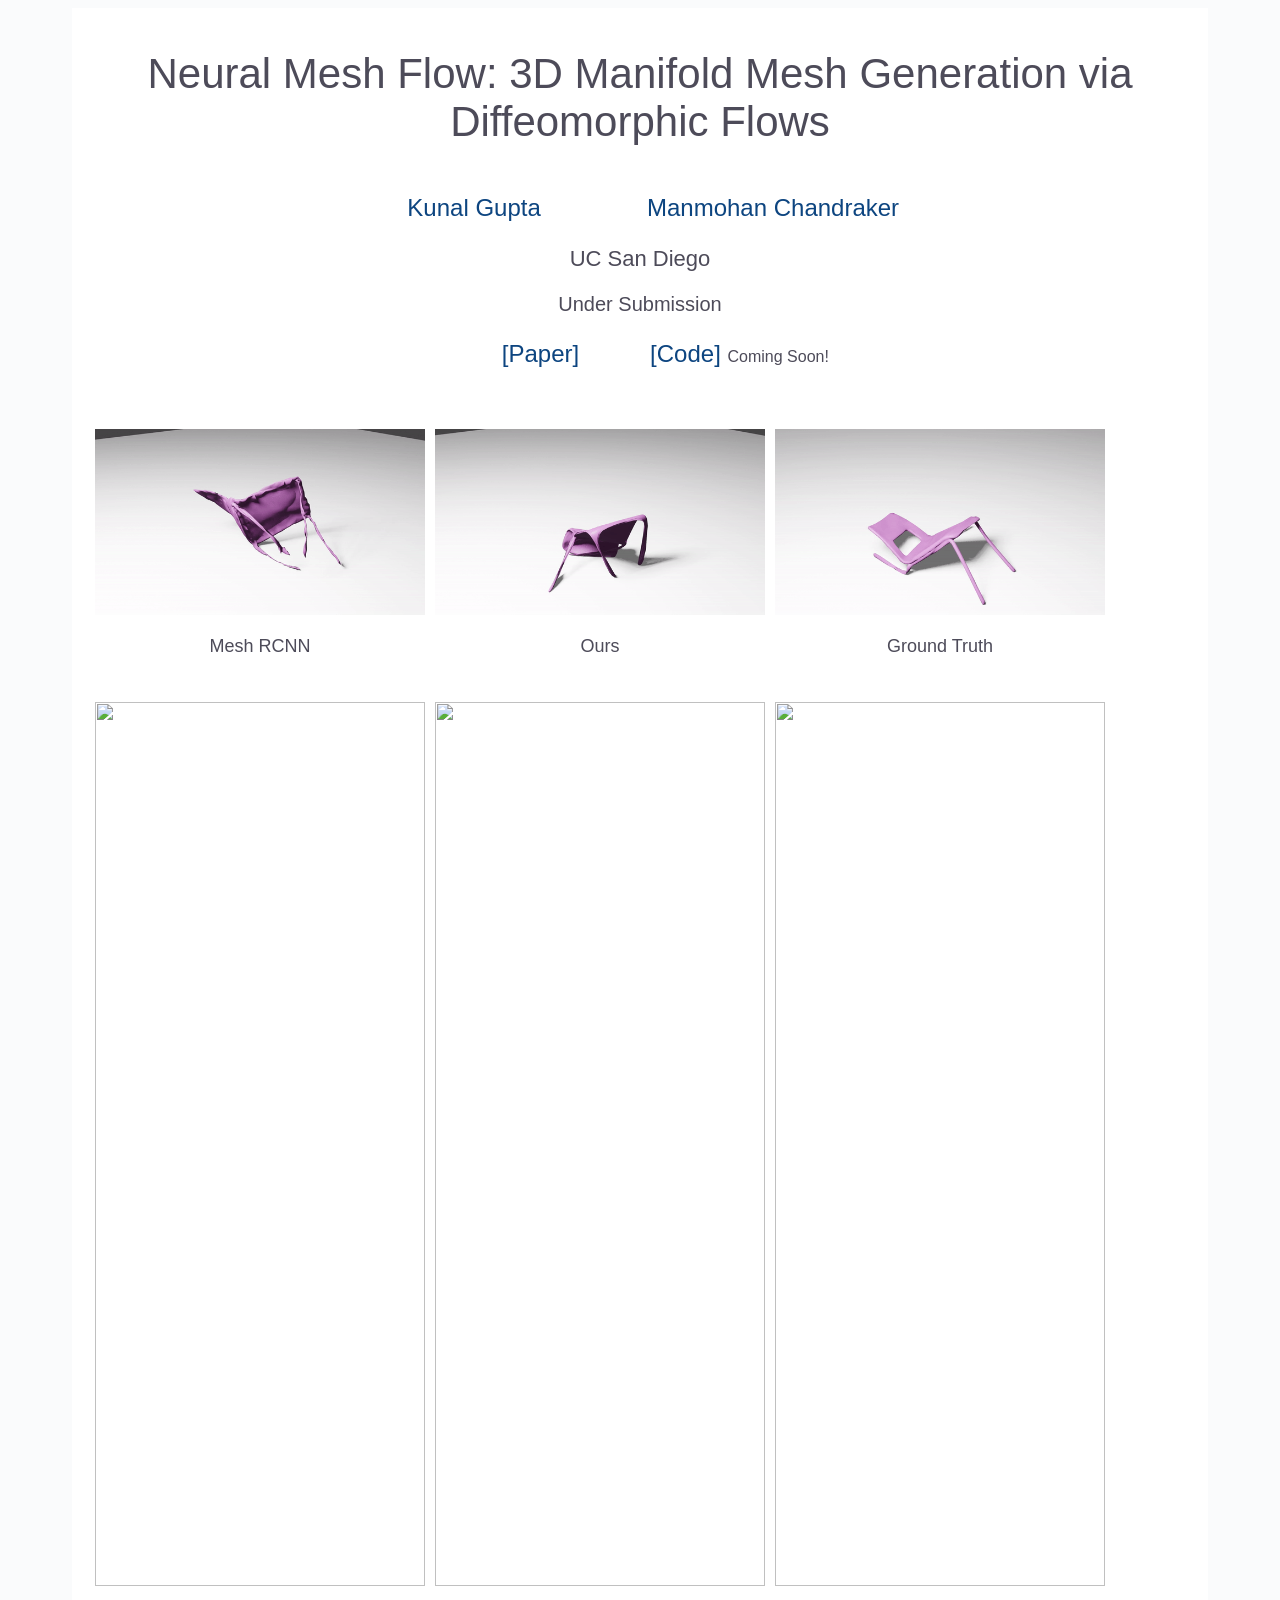
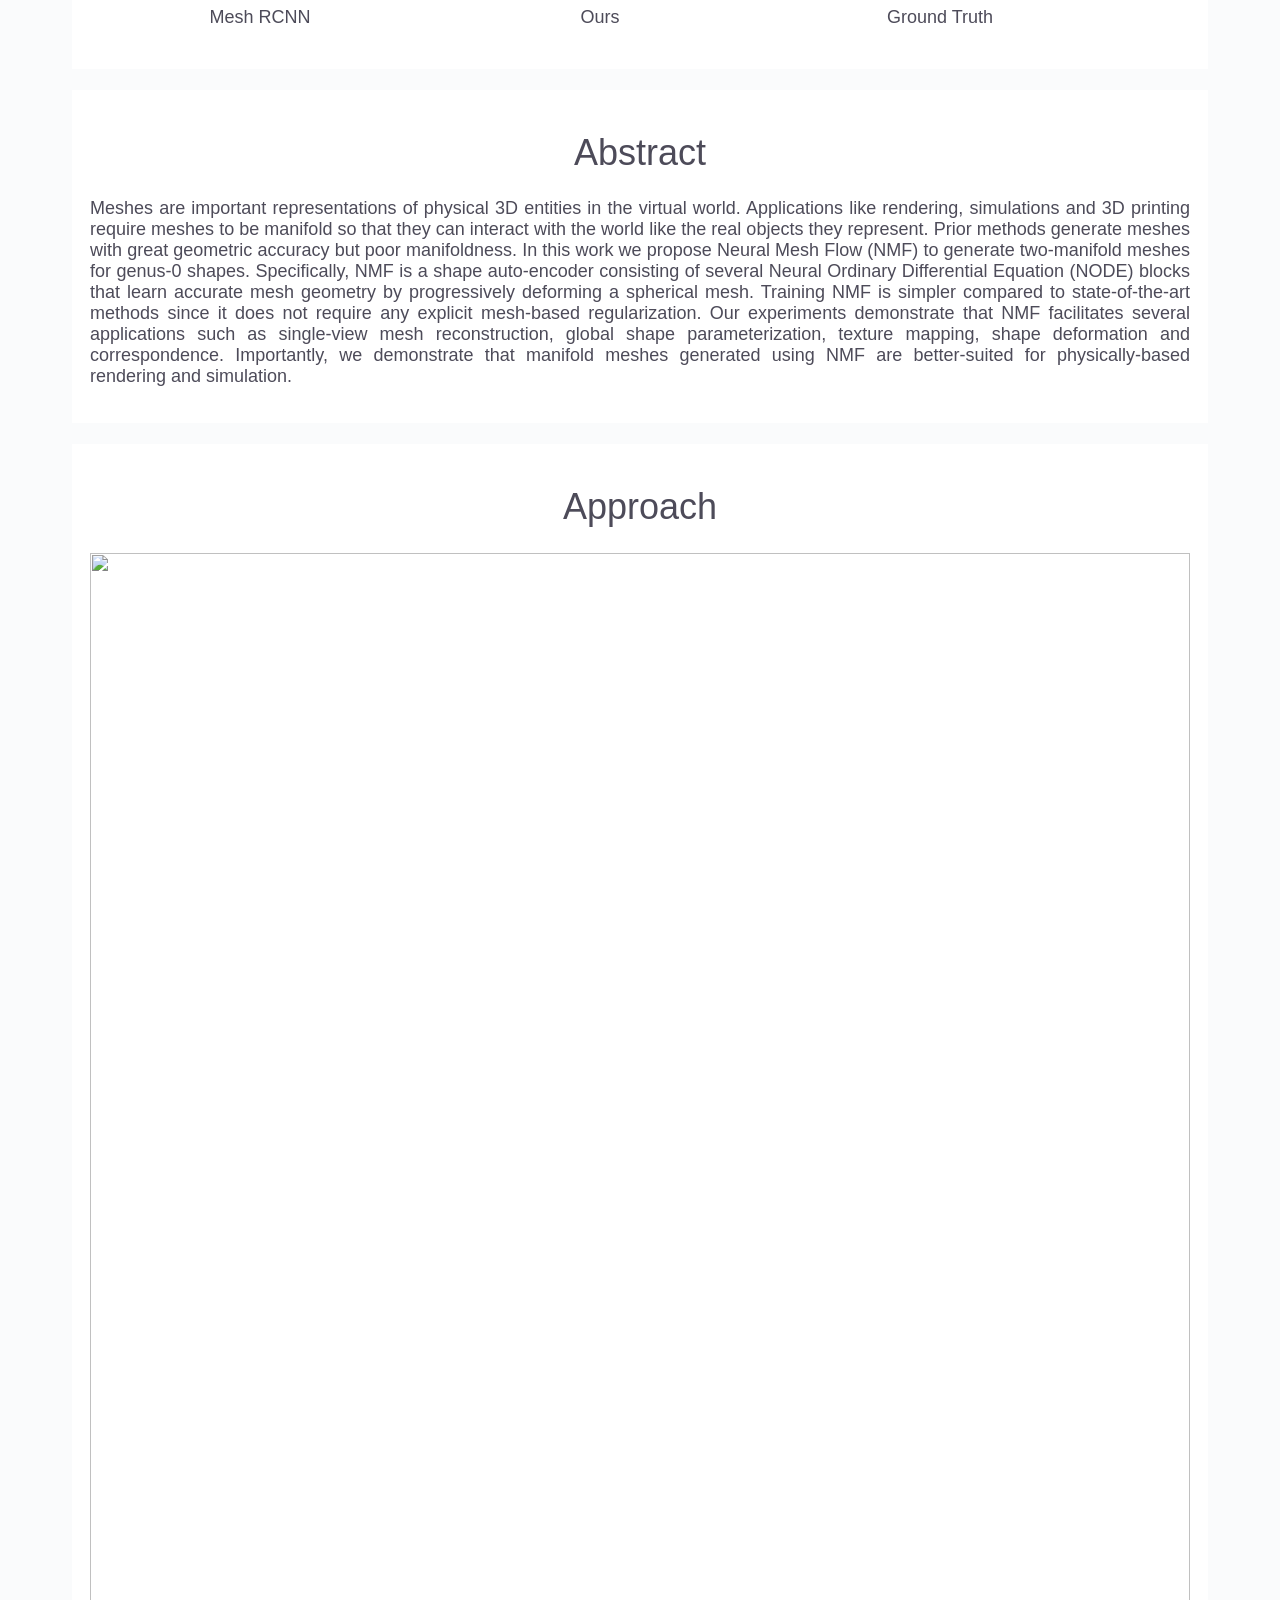
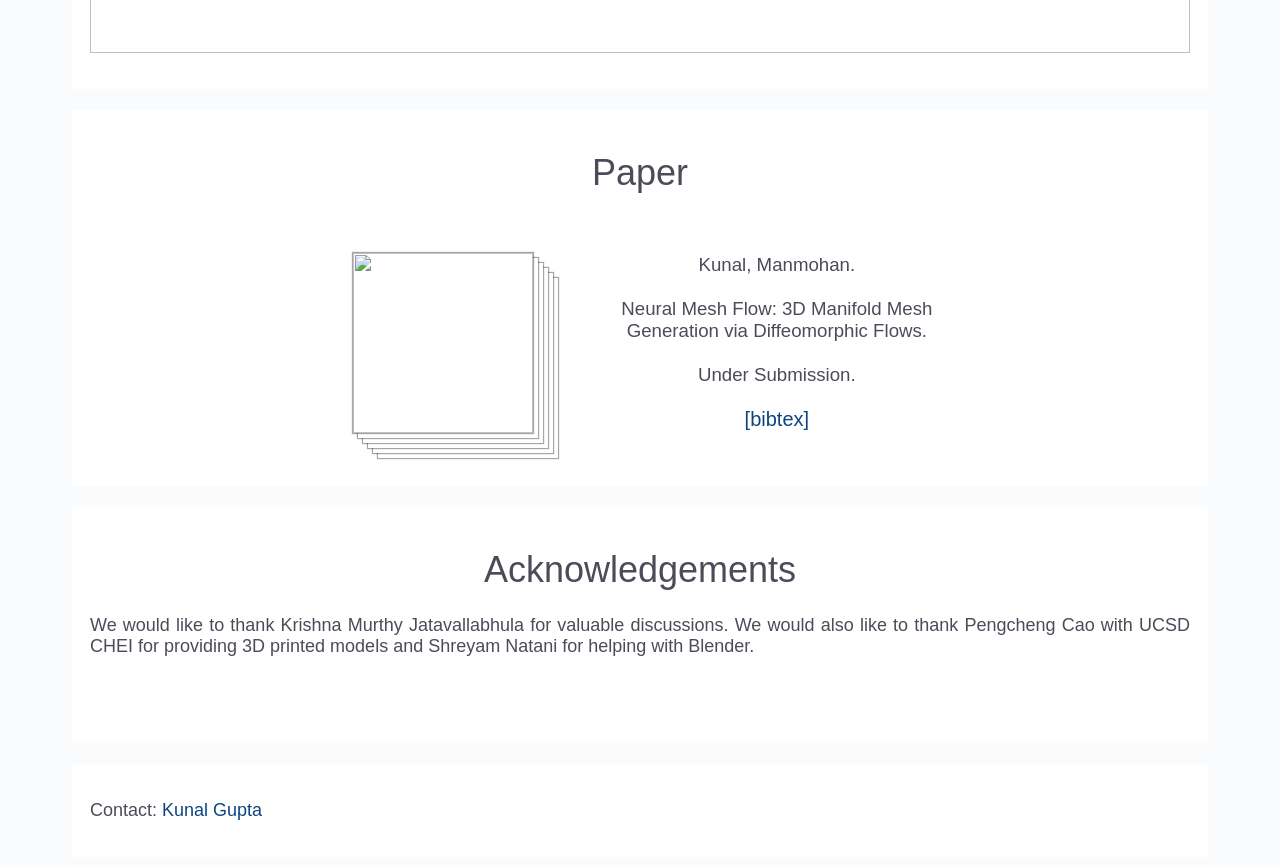
==== project_page/NeuralMeshflow.html @ 172bbfa8 "New Website" ====
<!-- Stolen from  Georgia Gkioxari at https://gkioxari.github.io/ -->
<html>
<head>
  <title>NeuralMeshFlow</title>
  <link rel="stylesheet" type="text/css" href="css/style.css">
</head>

<body>

<div class="container">
  <h1><span style="font-size:42px">Neural Mesh Flow: 3D Manifold Mesh Generation via Diffeomorphic Flows </span></h1>
  <br>
  <table width="600px" align="center">
    <tr>
      <td align=center width=100px>
        <center>
          <span style="font-size:24px"><a href="http://kunalmgupta.github.io/">Kunal Gupta</a></span>
        </center>
      </td>
      <td align=center width=100px>
        <center>
          <span style="font-size:24px"><a href="http://cseweb.ucsd.edu/~mkchandraker/">Manmohan Chandraker</a></span>
        </center>
      </td>
      <!-- <td align=center width=100px>
        <center>
        <span style="font-size:24px"><a href="https://cs.stanford.edu/people/jcjohns/">Justin Johnson</a></span>
        </center>
      </td> -->
  </table>
  <br>
  <table>
    <tr>
      <span style="font-size: 22px"> UC San Diego </span>
    </tr>
    <br><br>
    <tr>
      <span style="font-size: 20px"> Under Submission </span>
    </tr>
  </table>
  <br>
  <table width="400px" align="center">
    <tr>
      <td align=center width=100px>
        <center>
          <span style="font-size:24px"><a href="https://arxiv.org/pdf/1906.02739.pdf">[Paper]</a></span>
        </center>
      </td>
      <td align=center width=100px>
        <center>
          <span style="font-size:24px"><a href=""> [Code] </a></span> Coming Soon!
        </center>
      </td>
  </table>

  <p>
      <div class="row">

        <div class="column">
          <img src="NeuralMeshFlow/mrcnnsim.gif" style="width:100%; padding-top:35px;">
          <br>
          <br>
          Mesh RCNN
        </div>
        <!-- <div class="smallcolumn">
          <hr style="width: 1px; height: 350px; background: #c8c8c8; border: none;" />
        </div> -->
        <div class="column">
          <img src="NeuralMeshFlow/nmfsim.gif" style="width:100%; padding-top:35px;">
          <br>
          <br>
          Ours
        </div>
        <!-- <div class="smallcolumn">
          <hr style="width: 1px; height: 350px; background: #c8c8c8; border: none;" />
        </div> -->
        <div class="column">
          <img src="NeuralMeshFlow/gtsim.gif" style="width:100%; padding-top:35px;">
          <br>
          <br>
          Ground Truth
        </div>
        <div class="column">
          <img src="NeuralMeshFlow/mrcnnrender.gif" style="width:100%; padding-top:35px;">
          <br>
          <br>
          Mesh RCNN
        </div>
        <!-- <div class="smallcolumn">
          <hr style="width: 1px; height: 350px; background: #c8c8c8; border: none;" />
        </div> -->
        <div class="column">
          <img src="NeuralMeshFlow/nmfrender.gif" style="width:100%; padding-top:35px;">
          <br>
          <br>
          Ours
        </div>
        <div class="column">
          <img src="NeuralMeshFlow/gtrender.gif" style="width:100%; padding-top:35px;">
          <br>
          <br>
          Ground Truth
        </div>

        <!-- <div class="column">
          <img src="atlassim.gif" style="width:100%; padding-top:15px;">
          <img src="atlassim.gif" style="width:100%; padding-top:5px;">
        </div> -->
      </div>
  </p>
</div>

</br>

<div class="container">
  <h1>Abstract</h1>
    <p align="justify">
      Meshes are important representations of physical 3D entities in the virtual world. Applications like rendering, simulations and 3D printing require meshes to be manifold so that they can interact with the world like the real objects they represent. Prior methods generate meshes with great geometric accuracy but poor manifoldness. In this work we propose Neural Mesh Flow (NMF) to generate two-manifold meshes for genus-0 shapes. Specifically, NMF is a shape auto-encoder consisting of several Neural Ordinary Differential Equation (NODE) blocks that learn accurate mesh geometry by progressively deforming a spherical mesh. Training NMF is simpler compared to state-of-the-art methods since it does not require any explicit mesh-based regularization. Our experiments demonstrate that NMF facilitates several applications such as single-view mesh reconstruction, global shape parameterization, texture mapping, shape deformation and correspondence. Importantly, we demonstrate that manifold meshes generated using NMF are better-suited for physically-based rendering and simulation.
    </p>
</div>

</br>

<div class="container">
  <h1>Approach</h1>

        <p><img src="pipeline.png" width=1100px align="middle" /></p>
</div>

</br>

<div class="container">
  <h1> Paper</h1>
  <table align=center width=600px height=250px>
  <tr>
    <td align=left width=300px><a href="https://arxiv.org/abs/1906.02739"><img class="layered-paper-big" style="height:180px" src="./resources/paper_preview.png"/></a></td>
    <td align=center width=500px style="color: #4d4b59; font-size:14pt">Kunal, Manmohan.<br><br>
                Neural Mesh Flow: 3D Manifold Mesh Generation via Diffeomorphic Flows.<br><br>
                Under Submission.<br><br>
                <span style="font-size:20px"><a href="resources/bibtex.txt">[bibtex]</a></span>
    </td>
  </tr>
  </table>
</div>

</br>

<div class="container">
  <h1>Acknowledgements</h1>
    <p align="justify">
      We would like to thank Krishna Murthy Jatavallabhula for  valuable  discussions. We would also like to thank Pengcheng Cao with UCSD CHEI for providing 3D printed models and Shreyam Natani for helping with Blender.
    </p>
</div>

</br>

<div class="containersmall">
  <p>Contact: <a href="mailto:k5gupta@eng.ucsd.edu">Kunal Gupta</a></p>
</div>

<!--<p align="center" class="acknowledgement">Last updated: 30 July 2012</p>-->
</body>
</html>
---- project_page/css/style.css ----
/* CSS Document */


body {
	background: #fafbfc;
	/* color: #f7f7f7;*/
	color: #4d4b59;
    font-family: "HelveticaNeue-Light", "Helvetica Neue Light", "Helvetica Neue", Helvetica, Arial, "Lucida Grande", sans-serif;
    font-weight: 300;
	font-size:18px;
}

/* Headings */

h1 {
  	font-weight:300;
}


/* Hyperlinks */

a:link {
  color: #0d4580;
  text-decoration: none;
}

a:visited {
  color: #0d4580;
  text-decoration: none;
}

a:active {
  color: red;
  text-decoration: none;
}

a:hover {
  color: #f09228;
  text-decoration: none;
}


/* Main page container */


.container {
	width: 1100px;
	min-height: 200px;
	margin: 0 auto; /* top and bottom, right and left */
	border: 1px hidden #000;
	/* border: none; */
	text-align: center;
	padding: 1em 1em 1em 1em; /* top, right, bottom, left */
	color: #4d4b59;
	background: #ffffff;
}

.containersmall {
	width: 1100px;
	min-height: 10px;
	margin: 0 auto; /* top and bottom, right and left */
	border: 1px hidden #000;
	/* border: none; */
	text-align: left;
	padding: 1em 1em 1em 1em; /* top, right, bottom, left */
	color: #4d4b59;
	background: #ffffff;
}

/* Three image containers (use 25% for four, and 50% for two, etc) */
.column {
  float: left;
  width: 30.00%;
  padding: 5px;
}

.smallcolumn {
  float: left;
  width: 5.00%;
}

/* Clear floats after image containers */
.row::after {
  content: "";
  clear: both;
  display: table;
}

.layered-paper-big { /* modified from: http://css-tricks.com/snippets/css/layered-paper/ */
    box-shadow:
            0px 0px 1px 1px rgba(0,0,0,0.35), /* The top layer shadow */
            5px 5px 0 0px #fff, /* The second layer */
            5px 5px 1px 1px rgba(0,0,0,0.35), /* The second layer shadow */
            10px 10px 0 0px #fff, /* The third layer */
            10px 10px 1px 1px rgba(0,0,0,0.35), /* The third layer shadow */
            15px 15px 0 0px #fff, /* The fourth layer */
            15px 15px 1px 1px rgba(0,0,0,0.35), /* The fourth layer shadow */
            20px 20px 0 0px #fff, /* The fifth layer */
            20px 20px 1px 1px rgba(0,0,0,0.35), /* The fifth layer shadow */
            25px 25px 0 0px #fff, /* The fifth layer */
            25px 25px 1px 1px rgba(0,0,0,0.35); /* The fifth layer shadow */
    margin-left: 10px;
    margin-right: 45px;
}
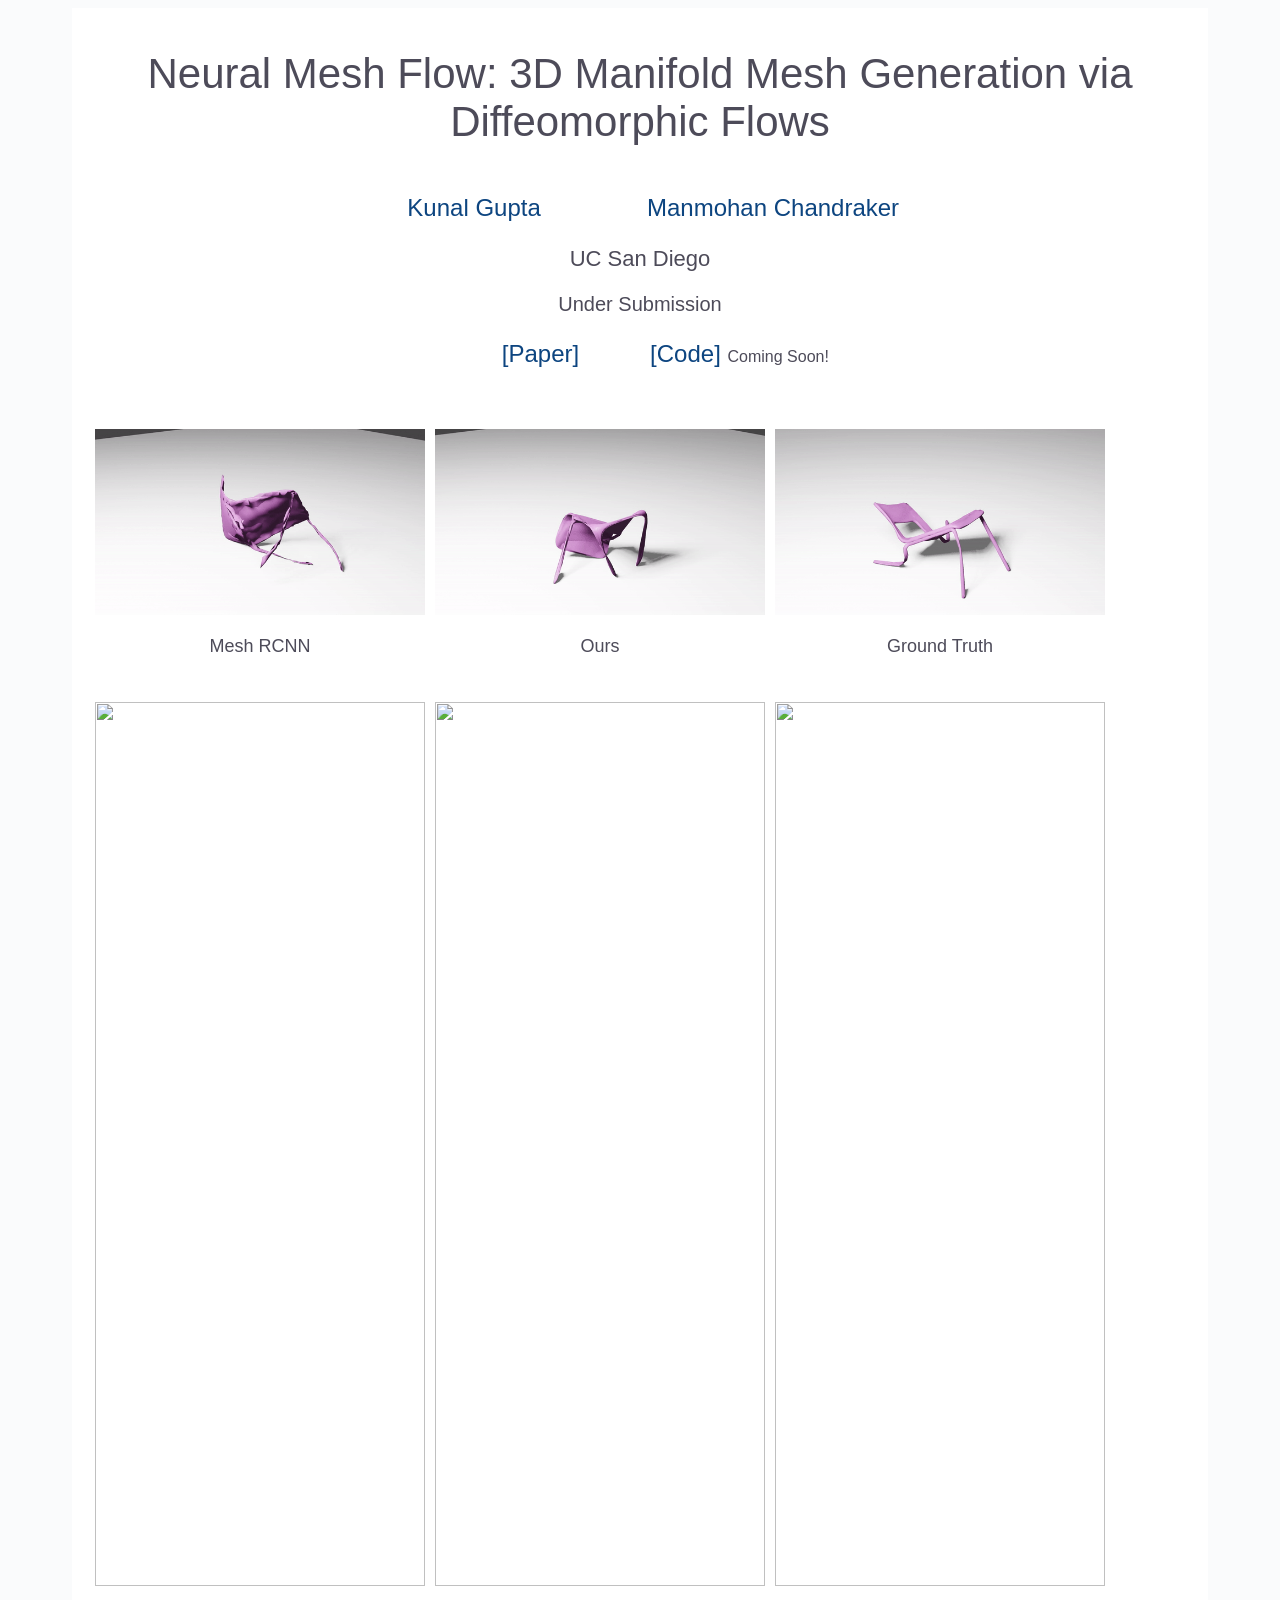
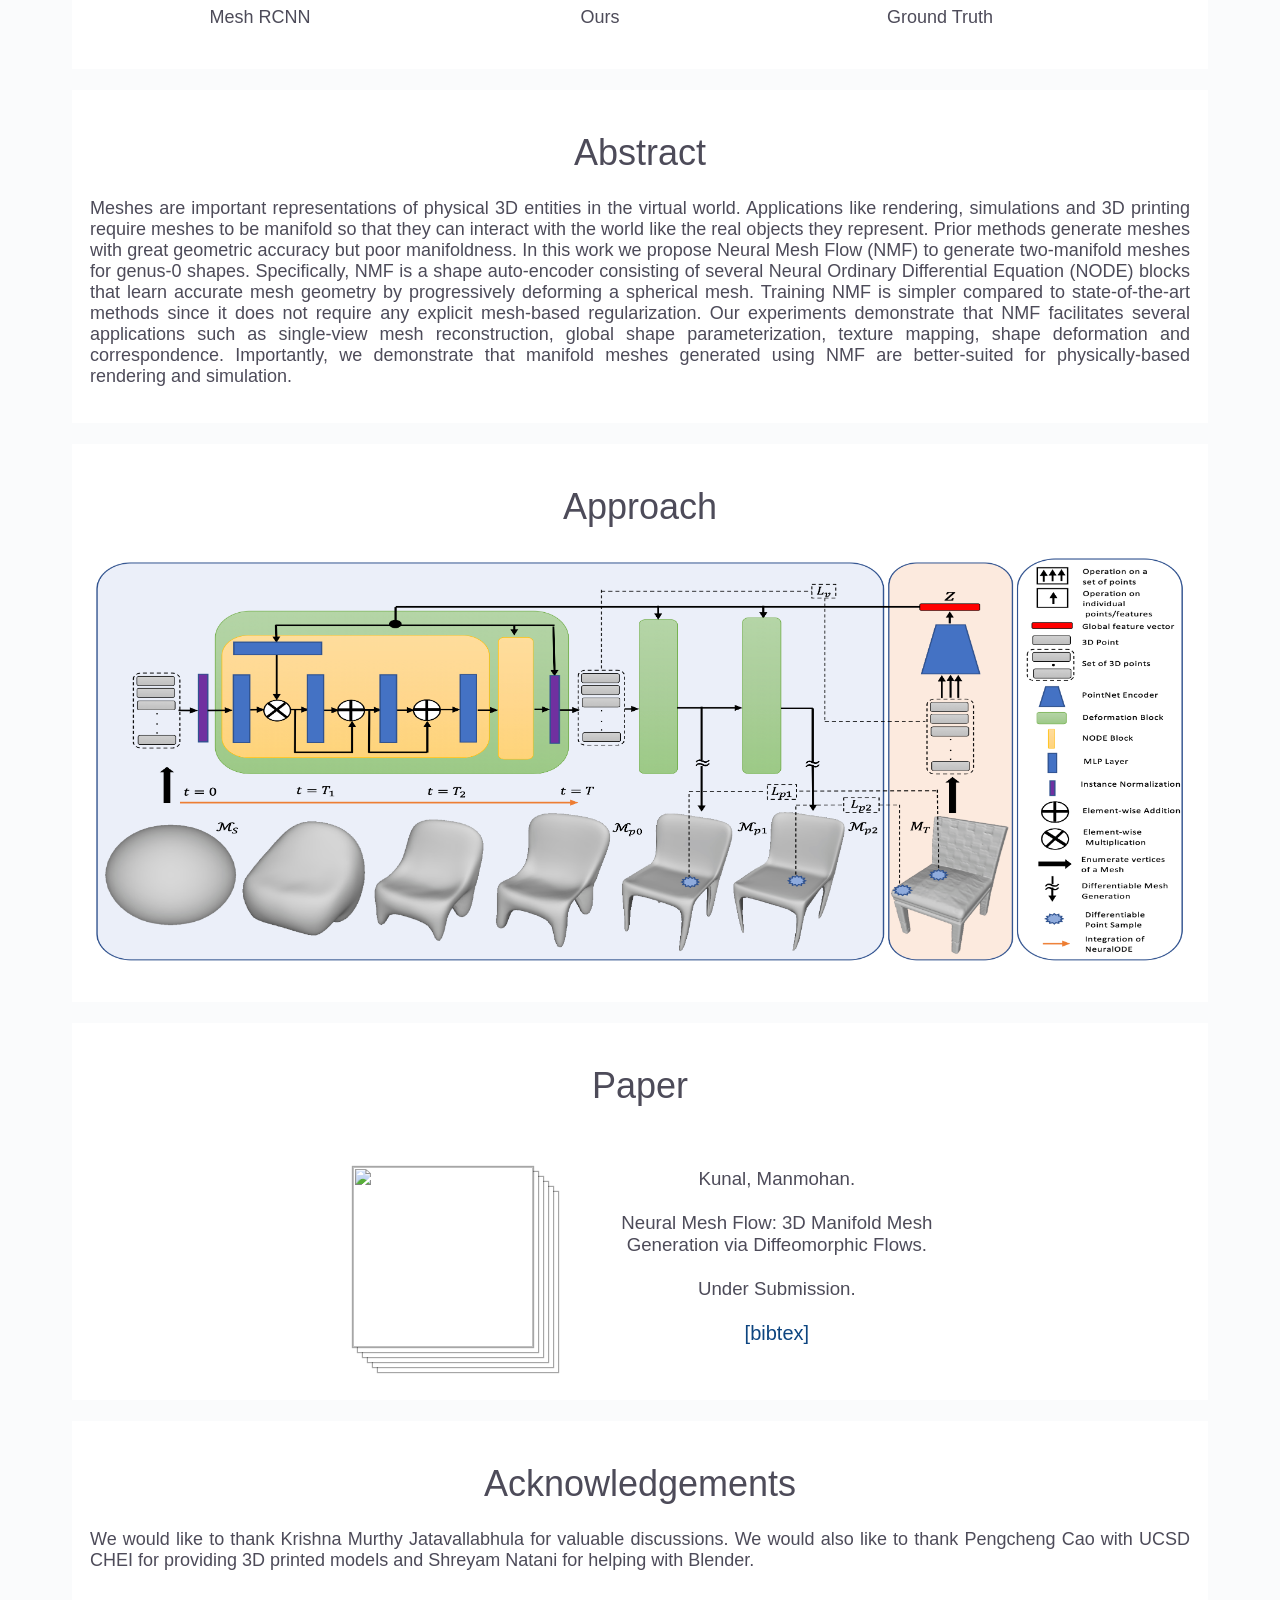
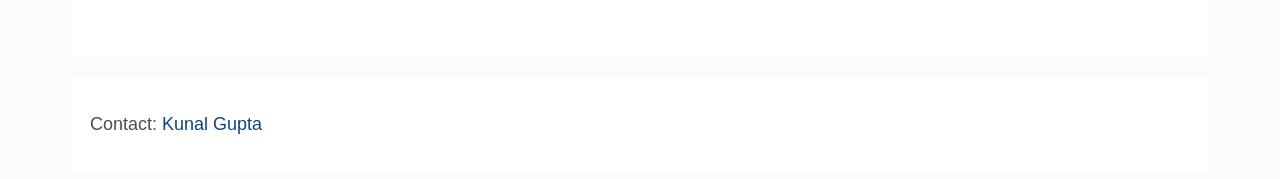
==== commit 3c80ec37: "minor fix" ====
--- a/project_page/NeuralMeshflow.html
+++ b/project_page/NeuralMeshflow.html
@@ -124,7 +124,7 @@
 <div class="container">
   <h1>Approach</h1>
 
-        <p><img src="pipeline.png" width=1100px align="middle" /></p>
+        <p><img src="NeuralMeshFlow/pipeline.png" width=1100px align="middle" /></p>
 </div>
 
 </br>
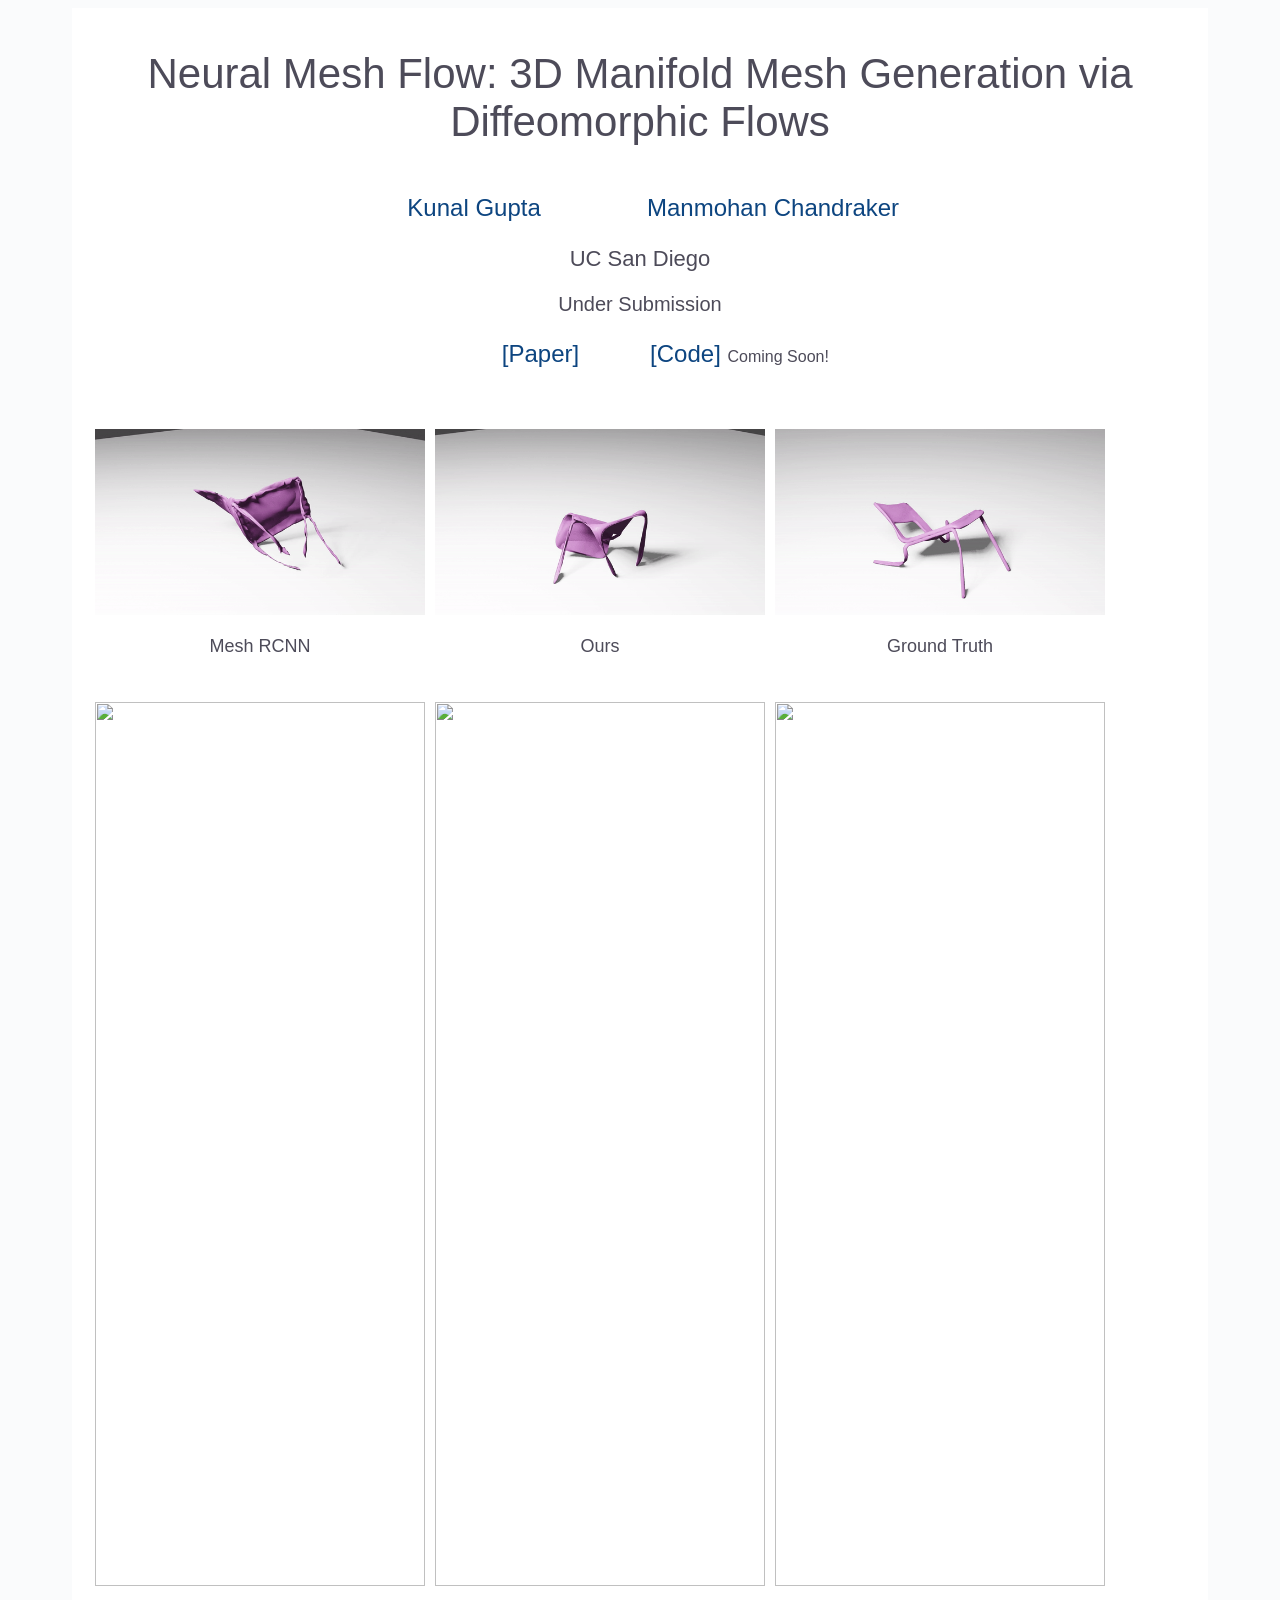
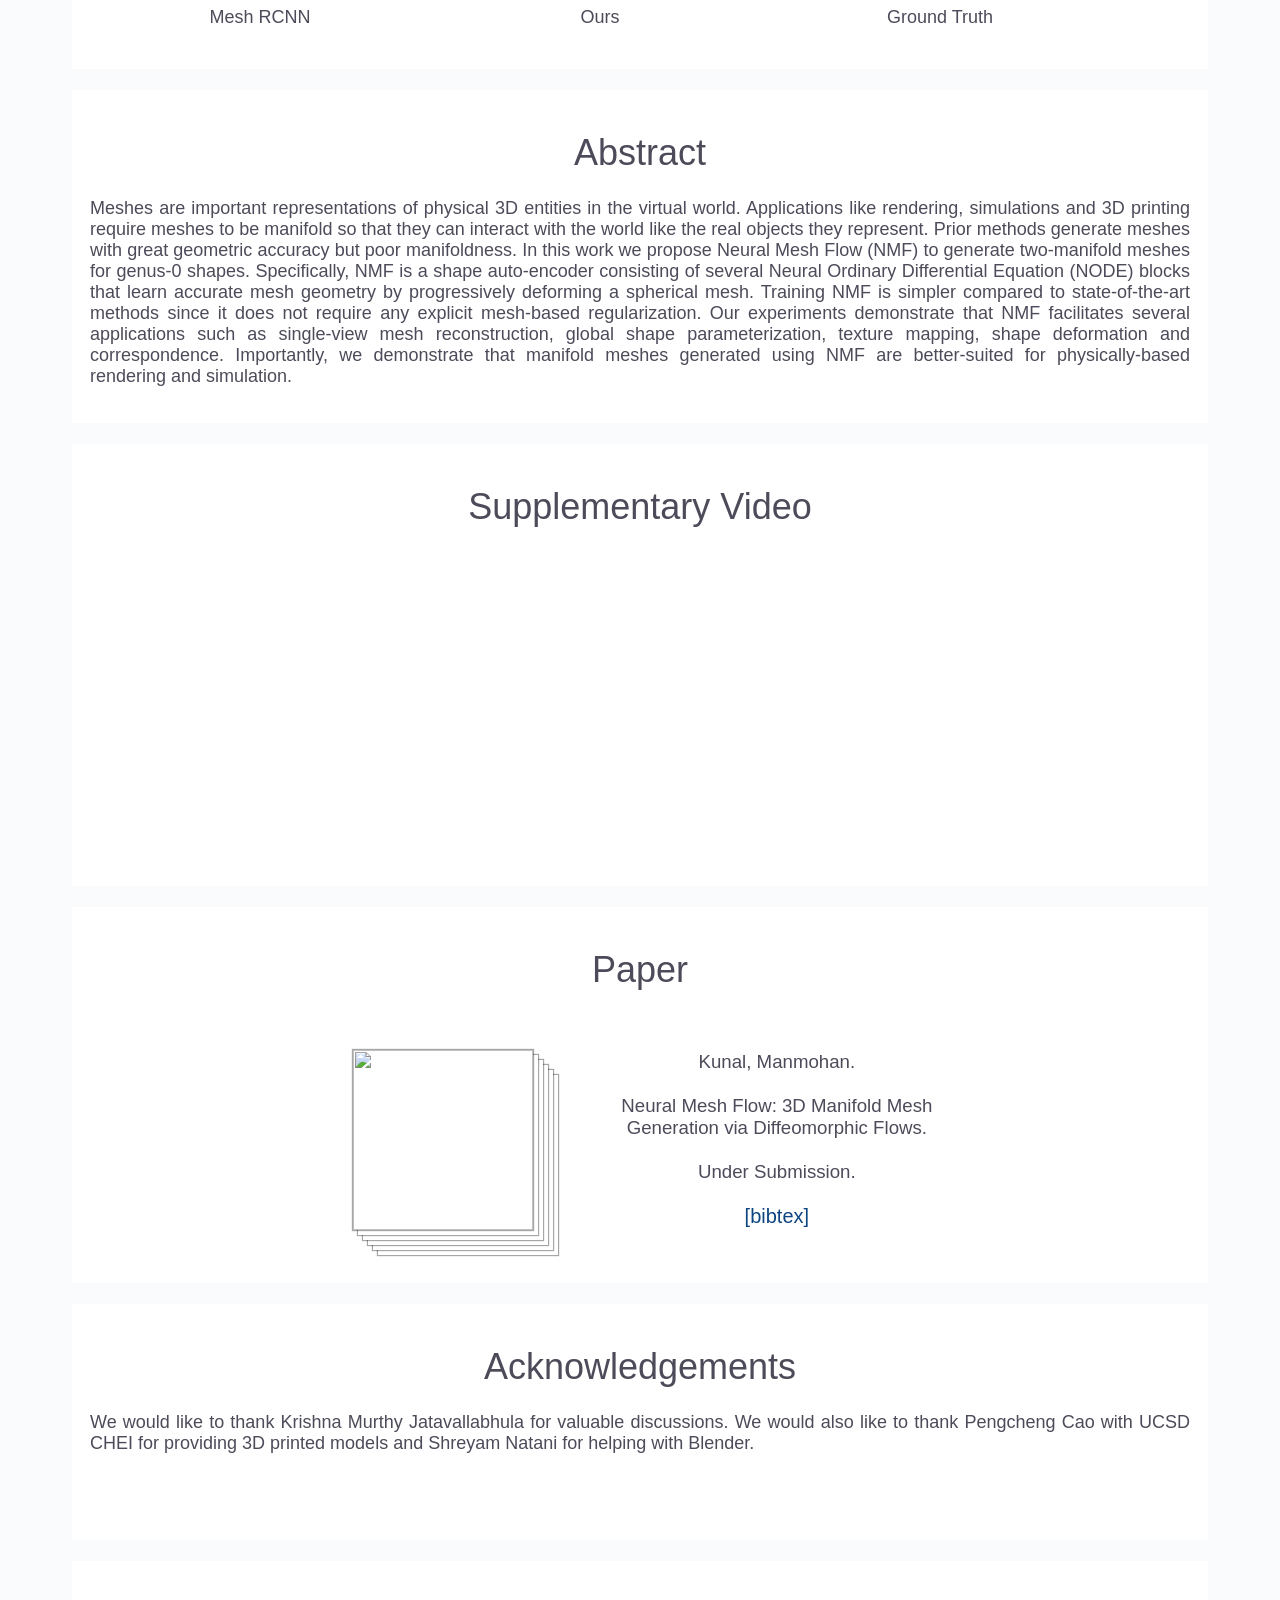
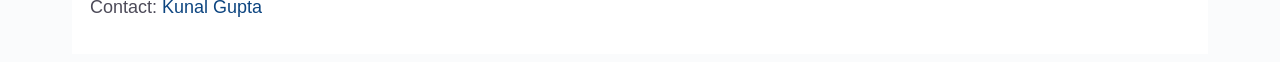
==== commit ec9b0abc: "youtube video now works" ====
--- a/project_page/NeuralMeshflow.html
+++ b/project_page/NeuralMeshflow.html
@@ -43,7 +43,7 @@
     <tr>
       <td align=center width=100px>
         <center>
-          <span style="font-size:24px"><a href="https://arxiv.org/pdf/1906.02739.pdf">[Paper]</a></span>
+          <span style="font-size:24px"><a href="">[Paper]</a></span>
         </center>
       </td>
       <td align=center width=100px>
@@ -122,9 +122,9 @@
 </br>
 
 <div class="container">
-  <h1>Approach</h1>
-
-        <p><img src="NeuralMeshFlow/pipeline.png" width=1100px align="middle" /></p>
+  <h1>Supplementary Video</h1>
+  <iframe width="560" height="315" src="https://www.youtube.com/embed/eluoFC0W0Mk" frameborder="0" allow="accelerometer; autoplay; encrypted-media; gyroscope; picture-in-picture" allowfullscreen></iframe>
+        <!-- <p><embed src="https://youtu.be/eluoFC0W0Mk" width=1100px align="middle" /></p> -->
 </div>
 
 </br>
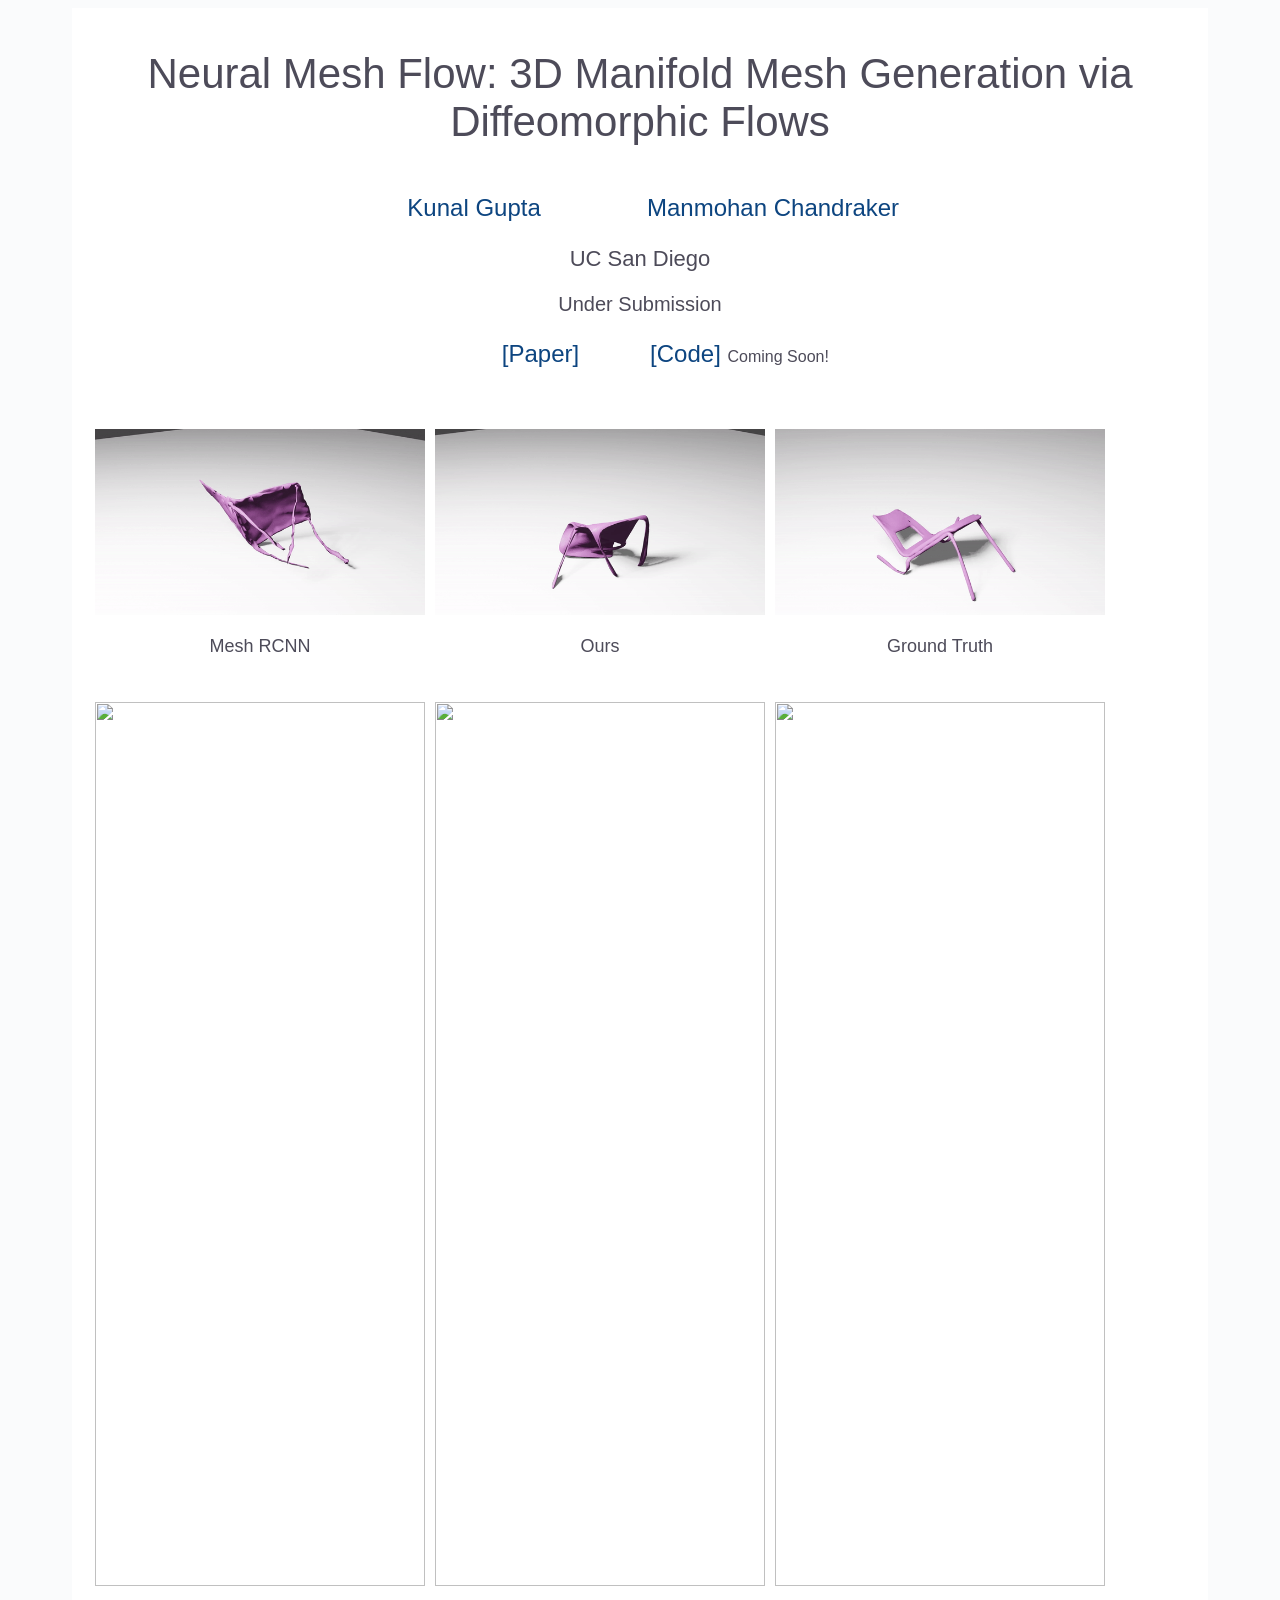
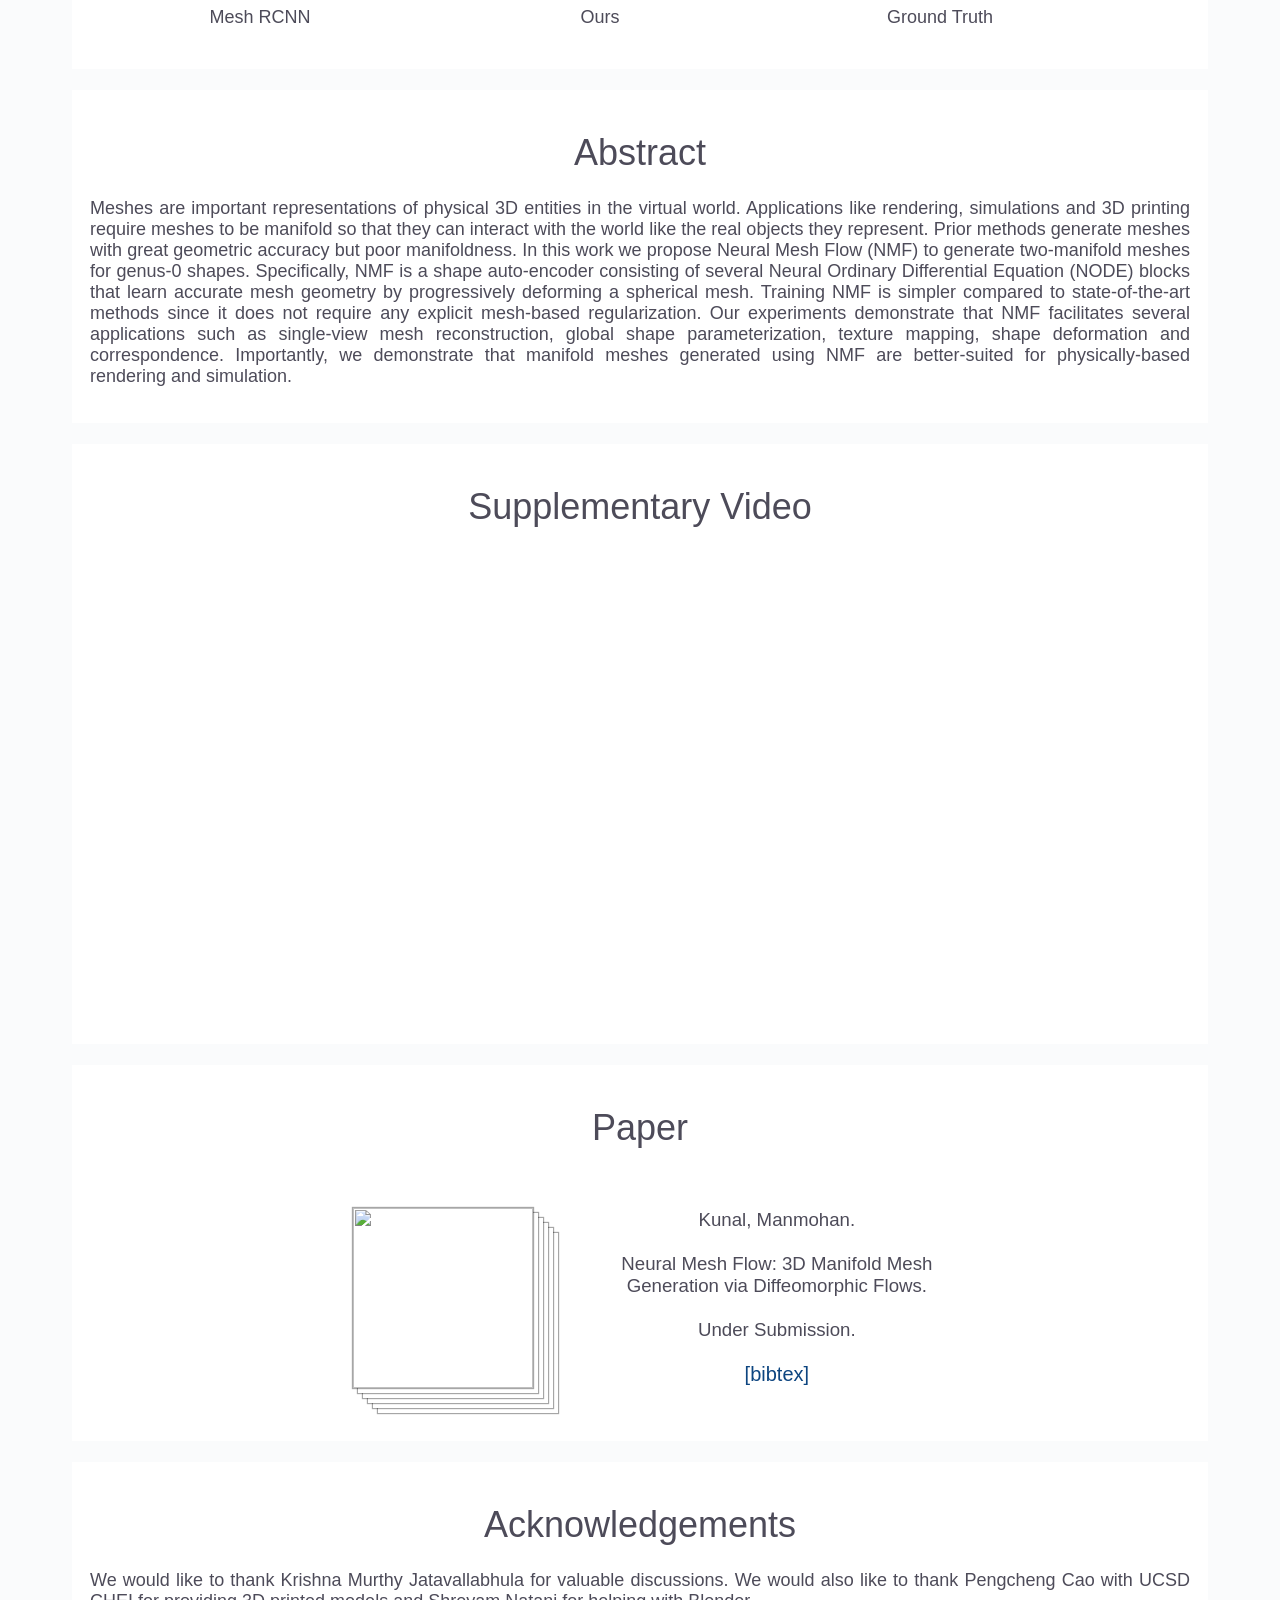
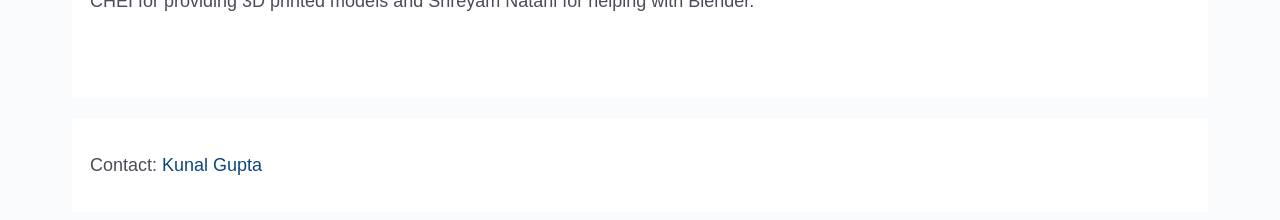
==== commit af2ee02b: "minor fix" ====
--- a/project_page/NeuralMeshflow.html
+++ b/project_page/NeuralMeshflow.html
@@ -123,7 +123,7 @@
 
 <div class="container">
   <h1>Supplementary Video</h1>
-  <iframe width="560" height="315" src="https://www.youtube.com/embed/eluoFC0W0Mk" frameborder="0" allow="accelerometer; autoplay; encrypted-media; gyroscope; picture-in-picture" allowfullscreen></iframe>
+  <iframe width="840" height="473" src="https://www.youtube.com/embed/eluoFC0W0Mk" frameborder="0" allow="accelerometer; autoplay; encrypted-media; gyroscope; picture-in-picture" allowfullscreen></iframe>
         <!-- <p><embed src="https://youtu.be/eluoFC0W0Mk" width=1100px align="middle" /></p> -->
 </div>
 
